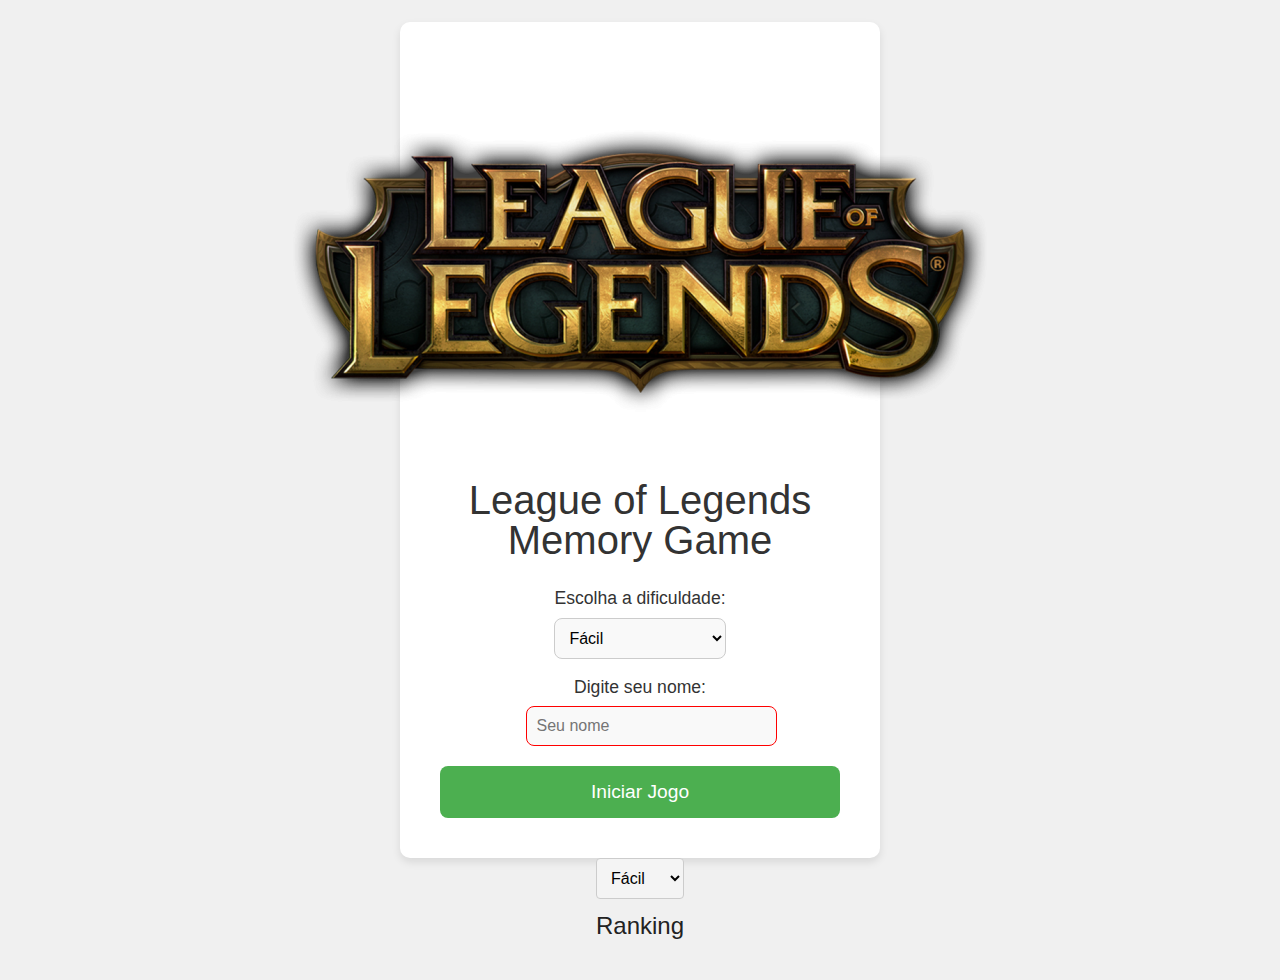
==== index.html @ 8e1c1054 "Add files via upload" ====
<!DOCTYPE html>
<html lang="en">
<head>
    <meta charset="UTF-8">
    <meta name="viewport" content="width=device-width, initial-scale=1.0">
    <link rel="stylesheet" href="./css/reset.css">
    <link rel="stylesheet" href="./css/login.css">
    <title>Document</title>
</head>
<body>
    <div class="main-container">
        <img src="./images/lol.png" alt="lol icon">
        <h1>League of Legends Memory Game</h1>
        
        <div class="difficulty-selection">
            <label for="difficulty">Escolha a dificuldade:</label>
            <select id="difficulty">
                <option value="facil">Fácil </option>
                <option value="medio">Médio </option>
                <option value="dificil">Difícil </option>
            </select>
        </div>

        <div class="name-input">
            <label for="player-name">Digite seu nome:</label>
            <input type="text" id="player-name" placeholder="Seu nome" required>
        </div>

        <button id="start-game">Iniciar Jogo</button>
    </div>
    
    <div class="ranking">
        <div class="difficulty-ranking">
            <select id="difficulty-ranking">
                <option value="facil">Fácil </option>
                <option value="medio">Médio </option>
                <option value="dificil">Difícil </option>
            </select>
        </div>
        <h2>Ranking</h2>

        <ul id="result"></ul>
    </div>
    <script src="./js/login.js"></script>
</body>
</html>
---- css/login.css ----
body {
    font-family: Arial, sans-serif;
    text-align: center;
    background-color: #f0f0f0;
    padding: 40px;
    margin: 0;
    display: flex;
    justify-content: center;
    align-items: center;
    height: 100vh;
    flex-direction: column;
}

h1 {
    font-size: 2.5rem;
    margin-bottom: 30px;
    color: #333;
}

.main-container {
    background-color: #fff;
    border-radius: 10px;
    box-shadow: 0px 4px 8px rgba(0, 0, 0, 0.1);
    padding: 40px;
    width: 100%;
    max-width: 400px;
    display: flex;
    flex-direction: column;
    align-items: center; 
    justify-content: center; 
    text-align: center; 
}


.difficulty-selection {
    margin-bottom: 20px;
}

.difficulty-selection label {
    font-size: 1.1rem;
    color: #333;
    margin-bottom: 10px;
    display: block;
}

.difficulty-selection select {
    padding: 10px;
    font-size: 1rem;
    border-radius: 8px;
    width: 100%;
    border: 1px solid #ccc;
    background-color: #f9f9f9;
}

.name-input {
    margin-bottom: 20px;
}

.name-input label {
    font-size: 1.1rem;
    color: #333;
    margin-bottom: 10px;
    display: block;
}

.name-input input {
    padding: 10px;
    font-size: 1rem;
    border-radius: 8px;
    width: 100%;
    border: 1px solid #ccc;
    background-color: #f9f9f9;
}

button {
    background-color: #4CAF50;
    color: white;
    font-size: 1.2rem;
    padding: 15px 30px;
    border: none;
    border-radius: 8px;
    cursor: pointer;
    transition: background-color 0.3s;
    width: 100%;
}

button:hover {
    background-color: #45a049;
}

button:active {
    background-color: #388e3c;
}
.ranking h2 {
    margin-bottom: 20px;
    font-size: 24px;
    color: #222;
}

.difficulty-ranking {
    margin-bottom: 15px;
    text-align: left;
}

.difficulty-ranking select {
    width: 100%;
    max-width: 200px;
    padding: 10px;
    font-size: 16px;
    border: 1px solid #ccc;
    border-radius: 4px;
    background: #f4f4f4;
    outline: none;
    cursor: pointer;
    transition: border 0.2s ease-in-out;
}

.difficulty-ranking select:hover {
    border: 1px solid #999;
}


ul#ranking-list {
    list-style: none; 
    padding: 0;
    margin: 0;
}

ul#ranking-list li {
    padding: 10px;
    border: 1px solid #ddd;
    border-radius: 5px;
    background: #f4f4f4;
    margin-bottom: 10px; 
    font-size: 16px;
    text-align: left;
}

ul#ranking-list li:hover {
    background: #eaeaea;
}

ul#ranking-list li:nth-child(odd) {
    background: #f9f9f9;
}

ul#ranking-list li:first-child {
    border: 2px solid #ffbf00;
    background: #fff9e6;
    font-weight: bold;
}

ul#ranking-list li:nth-child(2) {
    border: 2px solid #c0c0c0;
    background: #f8f8f8;
    font-weight: bold;
}

ul#ranking-list li:nth-child(3) {
    border: 2px solid #cd7f32;
    background: #faf2e3;
    font-weight: bold;
}


input:invalid, select:invalid {
    border: 1px solid red;
}

@media (max-width: 600px) {
    .main-container {
        width: 90%;
        padding: 20px;
    }

    h1 {
        font-size: 2rem;
    }

    button {
        font-size: 1rem;
        padding: 10px 20px;
    }
}
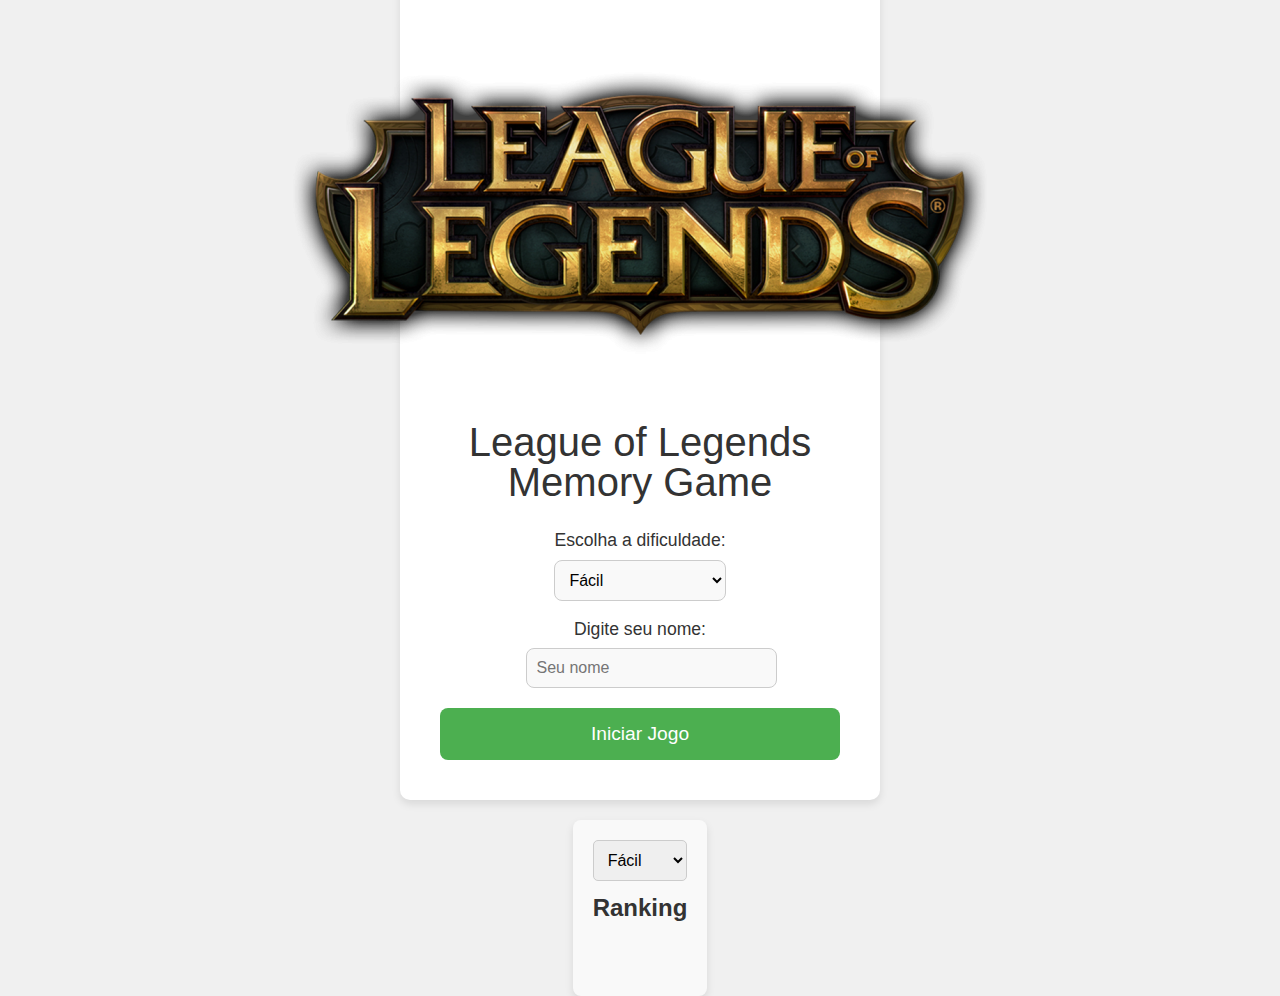
==== commit d41947f6: "Add files via upload" ====
--- a/index.html
+++ b/index.html
@@ -37,9 +37,9 @@
                 <option value="dificil">Difícil </option>
             </select>
         </div>
-        <h2>Ranking</h2>
+        <h2>Ranking</h2><br>
 
-        <ul id="result"></ul>
+        <p id="result"></p>
     </div>
     <script src="./js/login.js"></script>
 </body>
--- a/css/login.css
+++ b/css/login.css
@@ -17,6 +17,7 @@
     color: #333;
 }
 
+/* Container principal */
 .main-container {
     background-color: #fff;
     border-radius: 10px;
@@ -26,12 +27,13 @@
     max-width: 400px;
     display: flex;
     flex-direction: column;
-    align-items: center; 
-    justify-content: center; 
-    text-align: center; 
+    align-items: center; /* Alinha os itens horizontalmente */
+    justify-content: center; /* Alinha os itens verticalmente */
+    text-align: center; /* Centraliza o texto */
 }
 
 
+/* Estilo para a seleção de dificuldade */
 .difficulty-selection {
     margin-bottom: 20px;
 }
@@ -52,6 +54,7 @@
     background-color: #f9f9f9;
 }
 
+/* Estilo para o campo de nome */
 .name-input {
     margin-bottom: 20px;
 }
@@ -72,6 +75,7 @@
     background-color: #f9f9f9;
 }
 
+/* Estilo para o botão de iniciar jogo */
 button {
     background-color: #4CAF50;
     color: white;
@@ -91,80 +95,50 @@
 button:active {
     background-color: #388e3c;
 }
+.ranking {
+    font-family: Arial, sans-serif;
+    padding: 20px;
+    background-color: #f9f9f9;
+    border-radius: 8px;
+    box-shadow: 0 4px 8px rgba(0, 0, 0, 0.1);
+    max-width: 400px;
+    margin: 20px auto;
+}
+
 .ranking h2 {
+    font-size: 24px;
+    font-weight: bold;
+    color: #333;
+    text-align: center;
     margin-bottom: 20px;
-    font-size: 24px;
-    color: #222;
 }
 
 .difficulty-ranking {
     margin-bottom: 15px;
-    text-align: left;
+    text-align: center;
 }
 
 .difficulty-ranking select {
-    width: 100%;
-    max-width: 200px;
     padding: 10px;
     font-size: 16px;
+    border-radius: 5px;
     border: 1px solid #ccc;
-    border-radius: 4px;
-    background: #f4f4f4;
-    outline: none;
+    width: 100%;
+    box-sizing: border-box;
     cursor: pointer;
-    transition: border 0.2s ease-in-out;
 }
 
-.difficulty-ranking select:hover {
-    border: 1px solid #999;
+.difficulty-ranking option {
+    padding: 10px;
+    font-size: 16px;
 }
 
-
-ul#ranking-list {
-    list-style: none; 
-    padding: 0;
-    margin: 0;
-}
-
-ul#ranking-list li {
-    padding: 10px;
-    border: 1px solid #ddd;
-    border-radius: 5px;
-    background: #f4f4f4;
-    margin-bottom: 10px; 
-    font-size: 16px;
-    text-align: left;
-}
-
-ul#ranking-list li:hover {
-    background: #eaeaea;
-}
-
-ul#ranking-list li:nth-child(odd) {
-    background: #f9f9f9;
-}
-
-ul#ranking-list li:first-child {
-    border: 2px solid #ffbf00;
-    background: #fff9e6;
-    font-weight: bold;
-}
-
-ul#ranking-list li:nth-child(2) {
-    border: 2px solid #c0c0c0;
-    background: #f8f8f8;
-    font-weight: bold;
-}
-
-ul#ranking-list li:nth-child(3) {
-    border: 2px solid #cd7f32;
-    background: #faf2e3;
-    font-weight: bold;
-}
-
-
-input:invalid, select:invalid {
-    border: 1px solid red;
+#result {
+    font-size: 18px;
+    color: #333;
+    font-weight: 500;
+    text-align: center;
+    margin-top: 20px;
 }
 
 @media (max-width: 600px) {
